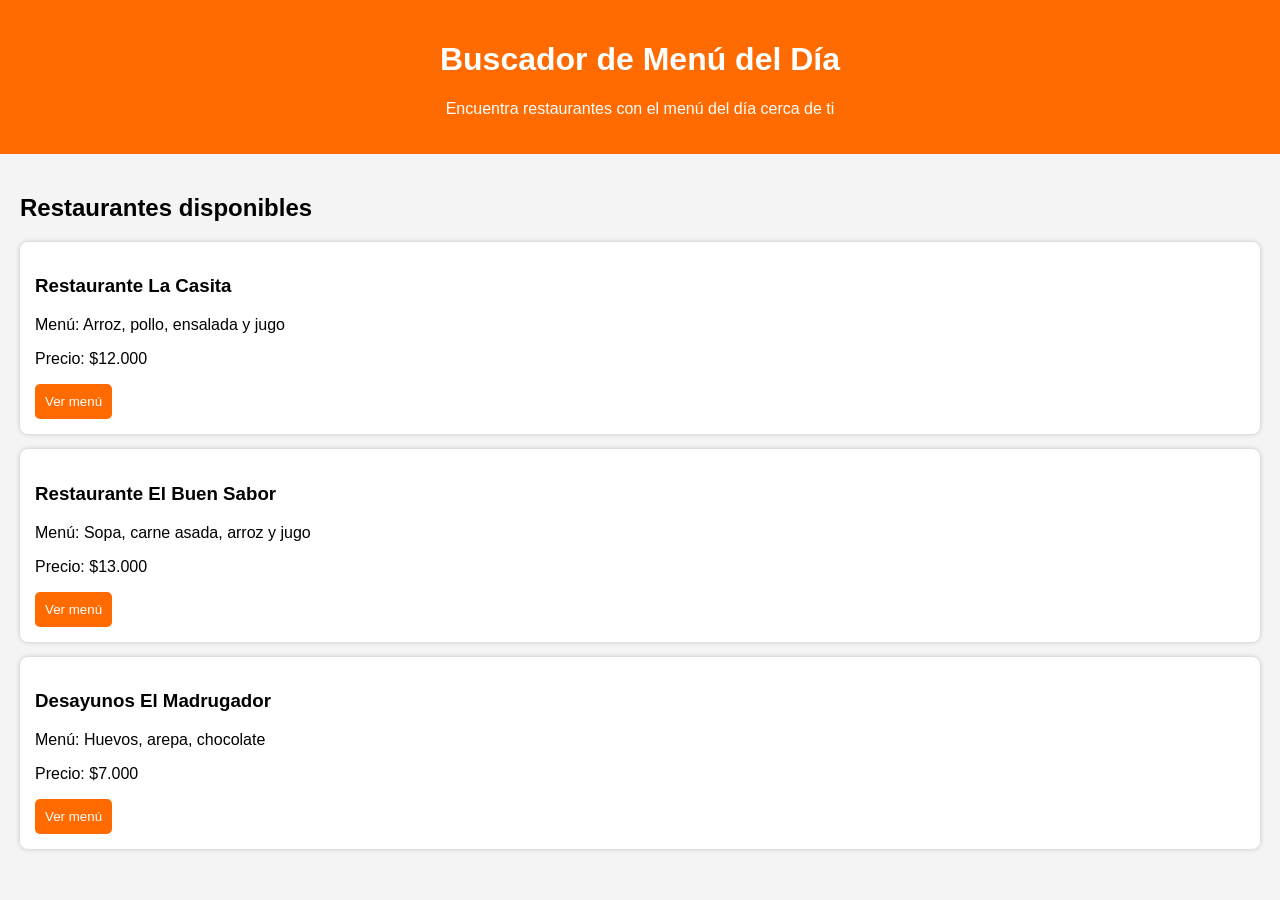
==== index.html @ ad239620 "Add initial HTML structure for menu search" ====
<!DOCTYPE html>
<html lang="es">
<head>
<meta charset="UTF-8">
<title>Buscador de Menú del Día</title>

<style>
body{
font-family: Arial;
background:#f4f4f4;
margin:0;
padding:0;
}

header{
background:#ff6b00;
color:white;
padding:20px;
text-align:center;
}

.container{
padding:20px;
}

.restaurante{
background:white;
padding:15px;
margin:15px 0;
border-radius:8px;
box-shadow:0 0 5px rgba(0,0,0,0.2);
}

button{
background:#ff6b00;
color:white;
border:none;
padding:10px;
cursor:pointer;
border-radius:5px;
}

</style>
</head>

<body>

<header>
<h1>Buscador de Menú del Día</h1>
<p>Encuentra restaurantes con el menú del día cerca de ti</p>
</header>

<div class="container">

<h2>Restaurantes disponibles</h2>

<div class="restaurante">
<h3>Restaurante La Casita</h3>
<p>Menú: Arroz, pollo, ensalada y jugo</p>
<p>Precio: $12.000</p>
<button>Ver menú</button>
</div>

<div class="restaurante">
<h3>Restaurante El Buen Sabor</h3>
<p>Menú: Sopa, carne asada, arroz y jugo</p>
<p>Precio: $13.000</p>
<button>Ver menú</button>
</div>

<div class="restaurante">
<h3>Desayunos El Madrugador</h3>
<p>Menú: Huevos, arepa, chocolate</p>
<p>Precio: $7.000</p>
<button>Ver menú</button>
</div>

</div>

</body>
</html>
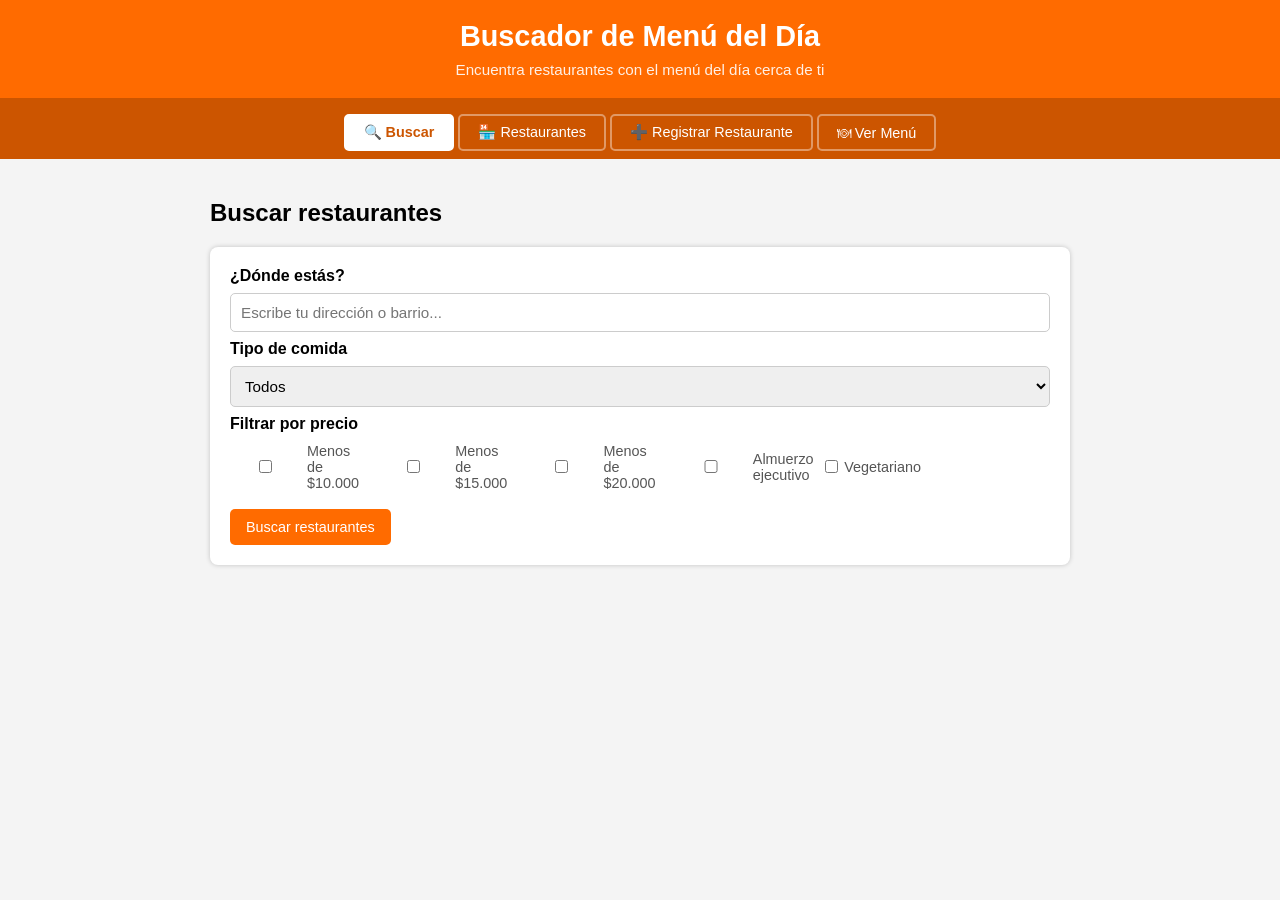
==== commit 2f4a5f4f: "Enhance HTML structure and styles for better layout Added viewport meta tag and improved styles for " ====
--- a/index.html
+++ b/index.html
@@ -1,81 +1,460 @@
 <!DOCTYPE html>
 <html lang="es">
 <head>
-<meta charset="UTF-8">
-<title>Buscador de Menú del Día</title>
-
-<style>
-body{
-font-family: Arial;
-background:#f4f4f4;
-margin:0;
-padding:0;
-}
-
-header{
-background:#ff6b00;
-color:white;
-padding:20px;
-text-align:center;
-}
-
-.container{
-padding:20px;
-}
-
-.restaurante{
-background:white;
-padding:15px;
-margin:15px 0;
-border-radius:8px;
-box-shadow:0 0 5px rgba(0,0,0,0.2);
-}
-
-button{
-background:#ff6b00;
-color:white;
-border:none;
-padding:10px;
-cursor:pointer;
-border-radius:5px;
-}
-
-</style>
+  <meta charset="UTF-8">
+  <meta name="viewport" content="width=device-width, initial-scale=1.0">
+  <title>Buscador de Menú del Día</title>
+  <style>
+    body {
+      font-family: Arial, sans-serif;
+      background: #f4f4f4;
+      margin: 0;
+      padding: 0;
+    }
+
+    header {
+      background: #ff6b00;
+      color: white;
+      padding: 20px;
+      text-align: center;
+    }
+
+    header h1 {
+      margin: 0 0 8px 0;
+      font-size: 1.8rem;
+    }
+
+    header p {
+      margin: 0;
+      font-size: 0.95rem;
+      opacity: 0.9;
+    }
+
+    nav {
+      background: #cc5500;
+      display: flex;
+      justify-content: center;
+      gap: 4px;
+      padding: 8px;
+      flex-wrap: wrap;
+    }
+
+    nav button {
+      background: none;
+      color: white;
+      border: 2px solid rgba(255,255,255,0.4);
+      padding: 8px 18px;
+      cursor: pointer;
+      border-radius: 5px;
+      font-size: 0.9rem;
+      transition: background 0.2s;
+    }
+
+    nav button:hover {
+      background: rgba(255,255,255,0.2);
+    }
+
+    nav button.active {
+      background: white;
+      color: #cc5500;
+      font-weight: bold;
+      border-color: white;
+    }
+
+    .vista {
+      display: none;
+    }
+
+    .vista.activa {
+      display: block;
+    }
+
+    .container {
+      padding: 20px;
+      max-width: 860px;
+      margin: 0 auto;
+    }
+
+    .restaurante {
+      background: white;
+      padding: 15px;
+      margin: 15px 0;
+      border-radius: 8px;
+      box-shadow: 0 0 5px rgba(0,0,0,0.2);
+    }
+
+    .restaurante h3 {
+      margin: 0 0 8px 0;
+      color: #333;
+    }
+
+    .restaurante p {
+      margin: 4px 0;
+      color: #555;
+    }
+
+    button {
+      background: #ff6b00;
+      color: white;
+      border: none;
+      padding: 10px 16px;
+      cursor: pointer;
+      border-radius: 5px;
+      font-size: 0.9rem;
+      margin-top: 8px;
+    }
+
+    button:hover {
+      background: #e05a00;
+    }
+
+    .buscador {
+      background: white;
+      padding: 20px;
+      border-radius: 8px;
+      box-shadow: 0 0 5px rgba(0,0,0,0.2);
+      margin-bottom: 20px;
+    }
+
+    .buscador input, .buscador select {
+      width: 100%;
+      padding: 10px;
+      margin: 8px 0;
+      border: 1px solid #ccc;
+      border-radius: 5px;
+      font-size: 0.95rem;
+      box-sizing: border-box;
+    }
+
+    .filtros {
+      display: flex;
+      gap: 10px;
+      flex-wrap: wrap;
+      margin: 10px 0;
+    }
+
+    .filtros label {
+      display: flex;
+      align-items: center;
+      gap: 6px;
+      font-size: 0.9rem;
+      color: #555;
+      cursor: pointer;
+    }
+
+    .form-group {
+      margin-bottom: 16px;
+    }
+
+    .form-group label {
+      display: block;
+      font-weight: bold;
+      margin-bottom: 5px;
+      color: #333;
+    }
+
+    .form-group input,
+    .form-group select,
+    .form-group textarea {
+      width: 100%;
+      padding: 10px;
+      border: 1px solid #ccc;
+      border-radius: 5px;
+      font-size: 0.95rem;
+      box-sizing: border-box;
+    }
+
+    .form-group textarea {
+      height: 80px;
+      resize: vertical;
+    }
+
+    .perfil-header {
+      background: #ff6b00;
+      color: white;
+      padding: 20px;
+      border-radius: 8px;
+      margin-bottom: 16px;
+    }
+
+    .perfil-header h2 { margin: 0 0 6px 0; }
+    .perfil-header p  { margin: 2px 0; opacity: 0.9; font-size: 0.9rem; }
+
+    .menu-completo {
+      background: white;
+      border-radius: 8px;
+      box-shadow: 0 0 5px rgba(0,0,0,0.2);
+      overflow: hidden;
+    }
+
+    .menu-item {
+      display: flex;
+      justify-content: space-between;
+      align-items: center;
+      padding: 14px 16px;
+      border-bottom: 1px solid #f0f0f0;
+    }
+
+    .menu-item:last-child { border-bottom: none; }
+    .menu-item-info { flex: 1; }
+    .menu-item-info strong { display: block; color: #333; }
+    .menu-item-info span  { font-size: 0.85rem; color: #777; }
+    .menu-item-precio { font-weight: bold; color: #ff6b00; font-size: 1rem; }
+
+    .seccion-titulo {
+      font-size: 1.1rem;
+      font-weight: bold;
+      color: #333;
+      margin: 20px 0 10px;
+      border-left: 4px solid #ff6b00;
+      padding-left: 10px;
+    }
+
+    .badge {
+      display: inline-block;
+      background: #ff6b00;
+      color: white;
+      font-size: 0.75rem;
+      padding: 3px 10px;
+      border-radius: 20px;
+      margin-left: 8px;
+    }
+
+    .info-fila {
+      display: flex;
+      gap: 16px;
+      flex-wrap: wrap;
+      margin-top: 8px;
+    }
+
+    .info-fila span { font-size: 0.88rem; opacity: 0.95; }
+
+    .btn-volver {
+      background: none;
+      color: #ff6b00;
+      border: 2px solid #ff6b00;
+      margin-bottom: 16px;
+    }
+
+    .btn-volver:hover {
+      background: #ff6b00;
+      color: white;
+    }
+  </style>
 </head>
-
 <body>
 
 <header>
-<h1>Buscador de Menú del Día</h1>
-<p>Encuentra restaurantes con el menú del día cerca de ti</p>
+  <h1>Buscador de Menú del Día</h1>
+  <p>Encuentra restaurantes con el menú del día cerca de ti</p>
 </header>
 
-<div class="container">
-
-<h2>Restaurantes disponibles</h2>
-
-<div class="restaurante">
-<h3>Restaurante La Casita</h3>
-<p>Menú: Arroz, pollo, ensalada y jugo</p>
-<p>Precio: $12.000</p>
-<button>Ver menú</button>
+<nav>
+  <button class="active" onclick="mostrarVista('busqueda', this)">🔍 Buscar</button>
+  <button onclick="mostrarVista('resultados', this)">🏪 Restaurantes</button>
+  <button onclick="mostrarVista('registro', this)">➕ Registrar Restaurante</button>
+  <button onclick="mostrarVista('perfil', this)">🍽 Ver Menú</button>
+</nav>
+
+<!-- VISTA 1 - BÚSQUEDA -->
+<div id="busqueda" class="vista activa">
+  <div class="container">
+    <h2>Buscar restaurantes</h2>
+    <div class="buscador">
+      <label><strong>¿Dónde estás?</strong></label>
+      <input type="text" placeholder="Escribe tu dirección o barrio..." />
+
+      <label><strong>Tipo de comida</strong></label>
+      <select>
+        <option value="">Todos</option>
+        <option>Comida casera</option>
+        <option>Vegetariana</option>
+        <option>Italiana</option>
+        <option>Mariscos</option>
+        <option>Desayunos</option>
+      </select>
+
+      <label><strong>Filtrar por precio</strong></label>
+      <div class="filtros">
+        <label><input type="checkbox"> Menos de $10.000</label>
+        <label><input type="checkbox"> Menos de $15.000</label>
+        <label><input type="checkbox"> Menos de $20.000</label>
+        <label><input type="checkbox"> Almuerzo ejecutivo</label>
+        <label><input type="checkbox"> Vegetariano</label>
+      </div>
+
+      <button onclick="mostrarVista('resultados', document.querySelectorAll('nav button')[1])">
+        Buscar restaurantes
+      </button>
+    </div>
+  </div>
 </div>
 
-<div class="restaurante">
-<h3>Restaurante El Buen Sabor</h3>
-<p>Menú: Sopa, carne asada, arroz y jugo</p>
-<p>Precio: $13.000</p>
-<button>Ver menú</button>
+<!-- VISTA 2 - RESULTADOS -->
+<div id="resultados" class="vista">
+  <div class="container">
+    <h2>Restaurantes disponibles</h2>
+
+    <div class="restaurante">
+      <h3>Restaurante La Casita <span class="badge">Abierto</span></h3>
+      <p>📍 Calle 45 #12-30, Chapinero &nbsp;·&nbsp; ⭐ 4.8 &nbsp;·&nbsp; ⏱ 10 min</p>
+      <p><strong>Menú:</strong> Arroz, pollo, ensalada y jugo</p>
+      <p><strong>Precio:</strong> $12.000</p>
+      <button onclick="mostrarVista('perfil', document.querySelectorAll('nav button')[3])">Ver menú</button>
+    </div>
+
+    <div class="restaurante">
+      <h3>Restaurante El Buen Sabor <span class="badge">Abierto</span></h3>
+      <p>📍 Carrera 7 #72-41, Chapinero &nbsp;·&nbsp; ⭐ 4.6 &nbsp;·&nbsp; ⏱ 15 min</p>
+      <p><strong>Menú:</strong> Sopa, carne asada, arroz y jugo</p>
+      <p><strong>Precio:</strong> $13.000</p>
+      <button onclick="mostrarVista('perfil', document.querySelectorAll('nav button')[3])">Ver menú</button>
+    </div>
+
+    <div class="restaurante">
+      <h3>Desayunos El Madrugador <span class="badge">Abierto</span></h3>
+      <p>📍 Calle 72 #10-34, Chapinero &nbsp;·&nbsp; ⭐ 4.5 &nbsp;·&nbsp; ⏱ 8 min</p>
+      <p><strong>Menú:</strong> Huevos, arepa, chocolate</p>
+      <p><strong>Precio:</strong> $7.000</p>
+      <button onclick="mostrarVista('perfil', document.querySelectorAll('nav button')[3])">Ver menú</button>
+    </div>
+  </div>
 </div>
 
-<div class="restaurante">
-<h3>Desayunos El Madrugador</h3>
-<p>Menú: Huevos, arepa, chocolate</p>
-<p>Precio: $7.000</p>
-<button>Ver menú</button>
+<!-- VISTA 3 - REGISTRO -->
+<div id="registro" class="vista">
+  <div class="container">
+    <h2>Registrar Restaurante</h2>
+    <p style="color:#555; margin-bottom:20px;">Completa el formulario para publicar tu restaurante y el menú del día.</p>
+
+    <div class="form-group">
+      <label>Nombre del restaurante</label>
+      <input type="text" placeholder="Ej. La Casita" />
+    </div>
+    <div class="form-group">
+      <label>Dirección</label>
+      <input type="text" placeholder="Calle 72 #10-34, Chapinero, Bogotá" />
+    </div>
+    <div class="form-group">
+      <label>Teléfono</label>
+      <input type="tel" placeholder="+57 300 000 0000" />
+    </div>
+    <div class="form-group">
+      <label>Correo electrónico</label>
+      <input type="email" placeholder="restaurante@correo.com" />
+    </div>
+    <div class="form-group">
+      <label>Tipo de cocina</label>
+      <select>
+        <option value="">Selecciona...</option>
+        <option>Comida casera colombiana</option>
+        <option>Vegetariana / Vegana</option>
+        <option>Italiana</option>
+        <option>Mariscos</option>
+        <option>Desayunos</option>
+        <option>Otro</option>
+      </select>
+    </div>
+    <div class="form-group">
+      <label>Horario de atención</label>
+      <input type="text" placeholder="Ej. Lunes a viernes 11:00am – 3:00pm" />
+    </div>
+
+    <div class="seccion-titulo">Menú del día</div>
+
+    <div class="form-group">
+      <label>Plato principal</label>
+      <input type="text" placeholder="Ej. Bandeja paisa" />
+    </div>
+    <div class="form-group">
+      <label>Precio del menú</label>
+      <input type="text" placeholder="Ej. $12.000" />
+    </div>
+    <div class="form-group">
+      <label>Descripción del menú</label>
+      <textarea placeholder="Ej. Incluye sopa, plato fuerte, jugo y postre..."></textarea>
+    </div>
+
+    <button onclick="mostrarVista('resultados', document.querySelectorAll('nav button')[1])">
+      Publicar restaurante
+    </button>
+  </div>
 </div>
 
+<!-- VISTA 4 - PERFIL / MENÚ -->
+<div id="perfil" class="vista">
+  <div class="container">
+
+    <button class="btn-volver"
+      onclick="mostrarVista('resultados', document.querySelectorAll('nav button')[1])">
+      ← Volver a resultados
+    </button>
+
+    <div class="perfil-header">
+      <h2>Restaurante La Casita</h2>
+      <div class="info-fila">
+        <span>📍 Calle 45 #12-30, Chapinero</span>
+        <span>⏰ 11:00am – 3:00pm</span>
+        <span>📞 +57 310 555 0011</span>
+        <span>⭐ 4.8 · 214 reseñas</span>
+      </div>
+    </div>
+
+    <div class="seccion-titulo">Menú del día – Lunes 17 de marzo de 2026</div>
+
+    <div class="menu-completo">
+      <div class="menu-item">
+        <div class="menu-item-info">
+          <strong>Sopa del día</strong>
+          <span>Ajiaco bogotano con crema y alcaparras</span>
+        </div>
+        <div class="menu-item-precio">Incluida</div>
+      </div>
+      <div class="menu-item">
+        <div class="menu-item-info">
+          <strong>Arroz con pollo</strong>
+          <span>Con ensalada fresca y patacón</span>
+        </div>
+        <div class="menu-item-precio">$12.000</div>
+      </div>
+      <div class="menu-item">
+        <div class="menu-item-info">
+          <strong>Carne asada</strong>
+          <span>Con papas criollas y ensalada</span>
+        </div>
+        <div class="menu-item-precio">$13.500</div>
+      </div>
+      <div class="menu-item">
+        <div class="menu-item-info">
+          <strong>Jugo natural</strong>
+          <span>Lulo, mora o maracuyá</span>
+        </div>
+        <div class="menu-item-precio">Incluido</div>
+      </div>
+      <div class="menu-item">
+        <div class="menu-item-info">
+          <strong>Postre del día</strong>
+          <span>Arroz con leche</span>
+        </div>
+        <div class="menu-item-precio">Incluido</div>
+      </div>
+    </div>
+
+    <button style="width:100%; margin-top:20px; padding:14px; font-size:1rem;">
+      🍽 Ir al restaurante · Desde $12.000
+    </button>
+
+  </div>
 </div>
+
+<script>
+  function mostrarVista(id, boton) {
+    document.querySelectorAll('.vista').forEach(v => v.classList.remove('activa'));
+    document.querySelectorAll('nav button').forEach(b => b.classList.remove('active'));
+    document.getElementById(id).classList.add('activa');
+    if (boton) boton.classList.add('active');
+  }
+</script>
 
 </body>
 </html>
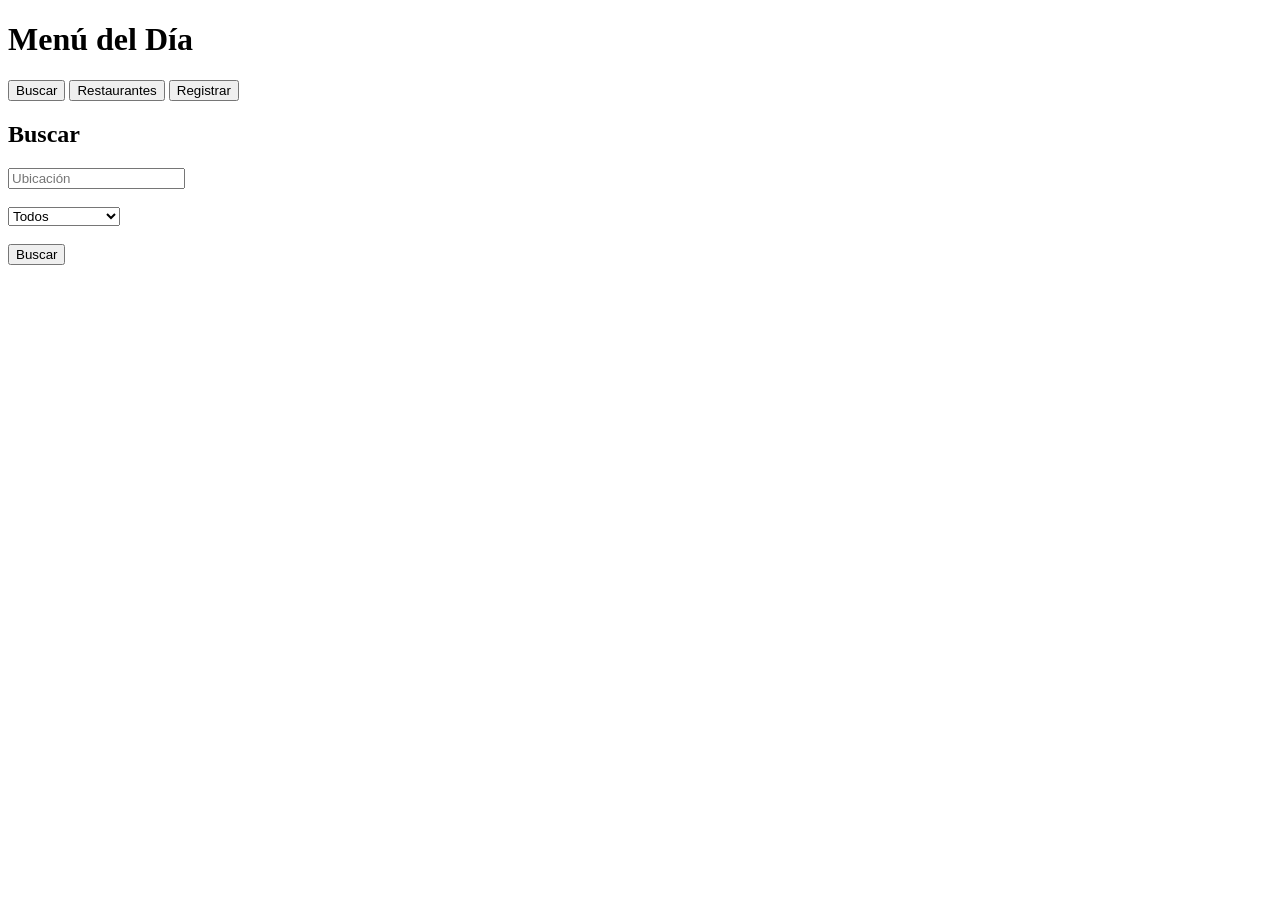
==== commit ae32738b: "Update index.html" ====
--- a/index.html
+++ b/index.html
@@ -2,458 +2,70 @@
 <html lang="es">
 <head>
   <meta charset="UTF-8">
-  <meta name="viewport" content="width=device-width, initial-scale=1.0">
-  <title>Buscador de Menú del Día</title>
-  <style>
-    body {
-      font-family: Arial, sans-serif;
-      background: #f4f4f4;
-      margin: 0;
-      padding: 0;
-    }
-
-    header {
-      background: #ff6b00;
-      color: white;
-      padding: 20px;
-      text-align: center;
-    }
-
-    header h1 {
-      margin: 0 0 8px 0;
-      font-size: 1.8rem;
-    }
-
-    header p {
-      margin: 0;
-      font-size: 0.95rem;
-      opacity: 0.9;
-    }
-
-    nav {
-      background: #cc5500;
-      display: flex;
-      justify-content: center;
-      gap: 4px;
-      padding: 8px;
-      flex-wrap: wrap;
-    }
-
-    nav button {
-      background: none;
-      color: white;
-      border: 2px solid rgba(255,255,255,0.4);
-      padding: 8px 18px;
-      cursor: pointer;
-      border-radius: 5px;
-      font-size: 0.9rem;
-      transition: background 0.2s;
-    }
-
-    nav button:hover {
-      background: rgba(255,255,255,0.2);
-    }
-
-    nav button.active {
-      background: white;
-      color: #cc5500;
-      font-weight: bold;
-      border-color: white;
-    }
-
-    .vista {
-      display: none;
-    }
-
-    .vista.activa {
-      display: block;
-    }
-
-    .container {
-      padding: 20px;
-      max-width: 860px;
-      margin: 0 auto;
-    }
-
-    .restaurante {
-      background: white;
-      padding: 15px;
-      margin: 15px 0;
-      border-radius: 8px;
-      box-shadow: 0 0 5px rgba(0,0,0,0.2);
-    }
-
-    .restaurante h3 {
-      margin: 0 0 8px 0;
-      color: #333;
-    }
-
-    .restaurante p {
-      margin: 4px 0;
-      color: #555;
-    }
-
-    button {
-      background: #ff6b00;
-      color: white;
-      border: none;
-      padding: 10px 16px;
-      cursor: pointer;
-      border-radius: 5px;
-      font-size: 0.9rem;
-      margin-top: 8px;
-    }
-
-    button:hover {
-      background: #e05a00;
-    }
-
-    .buscador {
-      background: white;
-      padding: 20px;
-      border-radius: 8px;
-      box-shadow: 0 0 5px rgba(0,0,0,0.2);
-      margin-bottom: 20px;
-    }
-
-    .buscador input, .buscador select {
-      width: 100%;
-      padding: 10px;
-      margin: 8px 0;
-      border: 1px solid #ccc;
-      border-radius: 5px;
-      font-size: 0.95rem;
-      box-sizing: border-box;
-    }
-
-    .filtros {
-      display: flex;
-      gap: 10px;
-      flex-wrap: wrap;
-      margin: 10px 0;
-    }
-
-    .filtros label {
-      display: flex;
-      align-items: center;
-      gap: 6px;
-      font-size: 0.9rem;
-      color: #555;
-      cursor: pointer;
-    }
-
-    .form-group {
-      margin-bottom: 16px;
-    }
-
-    .form-group label {
-      display: block;
-      font-weight: bold;
-      margin-bottom: 5px;
-      color: #333;
-    }
-
-    .form-group input,
-    .form-group select,
-    .form-group textarea {
-      width: 100%;
-      padding: 10px;
-      border: 1px solid #ccc;
-      border-radius: 5px;
-      font-size: 0.95rem;
-      box-sizing: border-box;
-    }
-
-    .form-group textarea {
-      height: 80px;
-      resize: vertical;
-    }
-
-    .perfil-header {
-      background: #ff6b00;
-      color: white;
-      padding: 20px;
-      border-radius: 8px;
-      margin-bottom: 16px;
-    }
-
-    .perfil-header h2 { margin: 0 0 6px 0; }
-    .perfil-header p  { margin: 2px 0; opacity: 0.9; font-size: 0.9rem; }
-
-    .menu-completo {
-      background: white;
-      border-radius: 8px;
-      box-shadow: 0 0 5px rgba(0,0,0,0.2);
-      overflow: hidden;
-    }
-
-    .menu-item {
-      display: flex;
-      justify-content: space-between;
-      align-items: center;
-      padding: 14px 16px;
-      border-bottom: 1px solid #f0f0f0;
-    }
-
-    .menu-item:last-child { border-bottom: none; }
-    .menu-item-info { flex: 1; }
-    .menu-item-info strong { display: block; color: #333; }
-    .menu-item-info span  { font-size: 0.85rem; color: #777; }
-    .menu-item-precio { font-weight: bold; color: #ff6b00; font-size: 1rem; }
-
-    .seccion-titulo {
-      font-size: 1.1rem;
-      font-weight: bold;
-      color: #333;
-      margin: 20px 0 10px;
-      border-left: 4px solid #ff6b00;
-      padding-left: 10px;
-    }
-
-    .badge {
-      display: inline-block;
-      background: #ff6b00;
-      color: white;
-      font-size: 0.75rem;
-      padding: 3px 10px;
-      border-radius: 20px;
-      margin-left: 8px;
-    }
-
-    .info-fila {
-      display: flex;
-      gap: 16px;
-      flex-wrap: wrap;
-      margin-top: 8px;
-    }
-
-    .info-fila span { font-size: 0.88rem; opacity: 0.95; }
-
-    .btn-volver {
-      background: none;
-      color: #ff6b00;
-      border: 2px solid #ff6b00;
-      margin-bottom: 16px;
-    }
-
-    .btn-volver:hover {
-      background: #ff6b00;
-      color: white;
-    }
-  </style>
+  <title>Menú del Día</title>
 </head>
 <body>
 
-<header>
-  <h1>Buscador de Menú del Día</h1>
-  <p>Encuentra restaurantes con el menú del día cerca de ti</p>
-</header>
+<h1>Menú del Día</h1>
 
-<nav>
-  <button class="active" onclick="mostrarVista('busqueda', this)">🔍 Buscar</button>
-  <button onclick="mostrarVista('resultados', this)">🏪 Restaurantes</button>
-  <button onclick="mostrarVista('registro', this)">➕ Registrar Restaurante</button>
-  <button onclick="mostrarVista('perfil', this)">🍽 Ver Menú</button>
-</nav>
+<!-- Navegación -->
+<button onclick="mostrar('busqueda')">Buscar</button>
+<button onclick="mostrar('resultados')">Restaurantes</button>
+<button onclick="mostrar('registro')">Registrar</button>
 
-<!-- VISTA 1 - BÚSQUEDA -->
-<div id="busqueda" class="vista activa">
-  <div class="container">
-    <h2>Buscar restaurantes</h2>
-    <div class="buscador">
-      <label><strong>¿Dónde estás?</strong></label>
-      <input type="text" placeholder="Escribe tu dirección o barrio..." />
+<!-- Búsqueda -->
+<div id="busqueda">
+  <h2>Buscar</h2>
+  <input type="text" placeholder="Ubicación"><br><br>
 
-      <label><strong>Tipo de comida</strong></label>
-      <select>
-        <option value="">Todos</option>
-        <option>Comida casera</option>
-        <option>Vegetariana</option>
-        <option>Italiana</option>
-        <option>Mariscos</option>
-        <option>Desayunos</option>
-      </select>
+  <select>
+    <option>Todos</option>
+    <option>Comida casera</option>
+    <option>Vegetariana</option>
+  </select><br><br>
 
-      <label><strong>Filtrar por precio</strong></label>
-      <div class="filtros">
-        <label><input type="checkbox"> Menos de $10.000</label>
-        <label><input type="checkbox"> Menos de $15.000</label>
-        <label><input type="checkbox"> Menos de $20.000</label>
-        <label><input type="checkbox"> Almuerzo ejecutivo</label>
-        <label><input type="checkbox"> Vegetariano</label>
-      </div>
-
-      <button onclick="mostrarVista('resultados', document.querySelectorAll('nav button')[1])">
-        Buscar restaurantes
-      </button>
-    </div>
-  </div>
+  <button onclick="mostrar('resultados')">Buscar</button>
 </div>
 
-<!-- VISTA 2 - RESULTADOS -->
-<div id="resultados" class="vista">
-  <div class="container">
-    <h2>Restaurantes disponibles</h2>
+<!-- Resultados -->
+<div id="resultados" style="display:none;">
+  <h2>Restaurantes</h2>
 
-    <div class="restaurante">
-      <h3>Restaurante La Casita <span class="badge">Abierto</span></h3>
-      <p>📍 Calle 45 #12-30, Chapinero &nbsp;·&nbsp; ⭐ 4.8 &nbsp;·&nbsp; ⏱ 10 min</p>
-      <p><strong>Menú:</strong> Arroz, pollo, ensalada y jugo</p>
-      <p><strong>Precio:</strong> $12.000</p>
-      <button onclick="mostrarVista('perfil', document.querySelectorAll('nav button')[3])">Ver menú</button>
-    </div>
+  <p><strong>La Casita</strong><br>
+  Menú: Arroz con pollo<br>
+  Precio: $12.000</p>
 
-    <div class="restaurante">
-      <h3>Restaurante El Buen Sabor <span class="badge">Abierto</span></h3>
-      <p>📍 Carrera 7 #72-41, Chapinero &nbsp;·&nbsp; ⭐ 4.6 &nbsp;·&nbsp; ⏱ 15 min</p>
-      <p><strong>Menú:</strong> Sopa, carne asada, arroz y jugo</p>
-      <p><strong>Precio:</strong> $13.000</p>
-      <button onclick="mostrarVista('perfil', document.querySelectorAll('nav button')[3])">Ver menú</button>
-    </div>
-
-    <div class="restaurante">
-      <h3>Desayunos El Madrugador <span class="badge">Abierto</span></h3>
-      <p>📍 Calle 72 #10-34, Chapinero &nbsp;·&nbsp; ⭐ 4.5 &nbsp;·&nbsp; ⏱ 8 min</p>
-      <p><strong>Menú:</strong> Huevos, arepa, chocolate</p>
-      <p><strong>Precio:</strong> $7.000</p>
-      <button onclick="mostrarVista('perfil', document.querySelectorAll('nav button')[3])">Ver menú</button>
-    </div>
-  </div>
+  <button onclick="mostrar('perfil')">Ver menú</button>
 </div>
 
-<!-- VISTA 3 - REGISTRO -->
-<div id="registro" class="vista">
-  <div class="container">
-    <h2>Registrar Restaurante</h2>
-    <p style="color:#555; margin-bottom:20px;">Completa el formulario para publicar tu restaurante y el menú del día.</p>
+<!-- Registro -->
+<div id="registro" style="display:none;">
+  <h2>Registrar Restaurante</h2>
 
-    <div class="form-group">
-      <label>Nombre del restaurante</label>
-      <input type="text" placeholder="Ej. La Casita" />
-    </div>
-    <div class="form-group">
-      <label>Dirección</label>
-      <input type="text" placeholder="Calle 72 #10-34, Chapinero, Bogotá" />
-    </div>
-    <div class="form-group">
-      <label>Teléfono</label>
-      <input type="tel" placeholder="+57 300 000 0000" />
-    </div>
-    <div class="form-group">
-      <label>Correo electrónico</label>
-      <input type="email" placeholder="restaurante@correo.com" />
-    </div>
-    <div class="form-group">
-      <label>Tipo de cocina</label>
-      <select>
-        <option value="">Selecciona...</option>
-        <option>Comida casera colombiana</option>
-        <option>Vegetariana / Vegana</option>
-        <option>Italiana</option>
-        <option>Mariscos</option>
-        <option>Desayunos</option>
-        <option>Otro</option>
-      </select>
-    </div>
-    <div class="form-group">
-      <label>Horario de atención</label>
-      <input type="text" placeholder="Ej. Lunes a viernes 11:00am – 3:00pm" />
-    </div>
+  <input type="text" placeholder="Nombre"><br><br>
+  <input type="text" placeholder="Dirección"><br><br>
+  <input type="text" placeholder="Precio"><br><br>
 
-    <div class="seccion-titulo">Menú del día</div>
-
-    <div class="form-group">
-      <label>Plato principal</label>
-      <input type="text" placeholder="Ej. Bandeja paisa" />
-    </div>
-    <div class="form-group">
-      <label>Precio del menú</label>
-      <input type="text" placeholder="Ej. $12.000" />
-    </div>
-    <div class="form-group">
-      <label>Descripción del menú</label>
-      <textarea placeholder="Ej. Incluye sopa, plato fuerte, jugo y postre..."></textarea>
-    </div>
-
-    <button onclick="mostrarVista('resultados', document.querySelectorAll('nav button')[1])">
-      Publicar restaurante
-    </button>
-  </div>
+  <button onclick="mostrar('resultados')">Guardar</button>
 </div>
 
-<!-- VISTA 4 - PERFIL / MENÚ -->
-<div id="perfil" class="vista">
-  <div class="container">
+<!-- Perfil -->
+<div id="perfil" style="display:none;">
+  <h2>La Casita</h2>
+  <p>Arroz con pollo - $12.000</p>
 
-    <button class="btn-volver"
-      onclick="mostrarVista('resultados', document.querySelectorAll('nav button')[1])">
-      ← Volver a resultados
-    </button>
-
-    <div class="perfil-header">
-      <h2>Restaurante La Casita</h2>
-      <div class="info-fila">
-        <span>📍 Calle 45 #12-30, Chapinero</span>
-        <span>⏰ 11:00am – 3:00pm</span>
-        <span>📞 +57 310 555 0011</span>
-        <span>⭐ 4.8 · 214 reseñas</span>
-      </div>
-    </div>
-
-    <div class="seccion-titulo">Menú del día – Lunes 17 de marzo de 2026</div>
-
-    <div class="menu-completo">
-      <div class="menu-item">
-        <div class="menu-item-info">
-          <strong>Sopa del día</strong>
-          <span>Ajiaco bogotano con crema y alcaparras</span>
-        </div>
-        <div class="menu-item-precio">Incluida</div>
-      </div>
-      <div class="menu-item">
-        <div class="menu-item-info">
-          <strong>Arroz con pollo</strong>
-          <span>Con ensalada fresca y patacón</span>
-        </div>
-        <div class="menu-item-precio">$12.000</div>
-      </div>
-      <div class="menu-item">
-        <div class="menu-item-info">
-          <strong>Carne asada</strong>
-          <span>Con papas criollas y ensalada</span>
-        </div>
-        <div class="menu-item-precio">$13.500</div>
-      </div>
-      <div class="menu-item">
-        <div class="menu-item-info">
-          <strong>Jugo natural</strong>
-          <span>Lulo, mora o maracuyá</span>
-        </div>
-        <div class="menu-item-precio">Incluido</div>
-      </div>
-      <div class="menu-item">
-        <div class="menu-item-info">
-          <strong>Postre del día</strong>
-          <span>Arroz con leche</span>
-        </div>
-        <div class="menu-item-precio">Incluido</div>
-      </div>
-    </div>
-
-    <button style="width:100%; margin-top:20px; padding:14px; font-size:1rem;">
-      🍽 Ir al restaurante · Desde $12.000
-    </button>
-
-  </div>
+  <button onclick="mostrar('resultados')">Volver</button>
 </div>
 
 <script>
-  function mostrarVista(id, boton) {
-    document.querySelectorAll('.vista').forEach(v => v.classList.remove('activa'));
-    document.querySelectorAll('nav button').forEach(b => b.classList.remove('active'));
-    document.getElementById(id).classList.add('activa');
-    if (boton) boton.classList.add('active');
-  }
+function mostrar(vista) {
+  document.getElementById("busqueda").style.display = "none";
+  document.getElementById("resultados").style.display = "none";
+  document.getElementById("registro").style.display = "none";
+  document.getElementById("perfil").style.display = "none";
+
+  document.getElementById(vista).style.display = "block";
+}
 </script>
 
 </body>
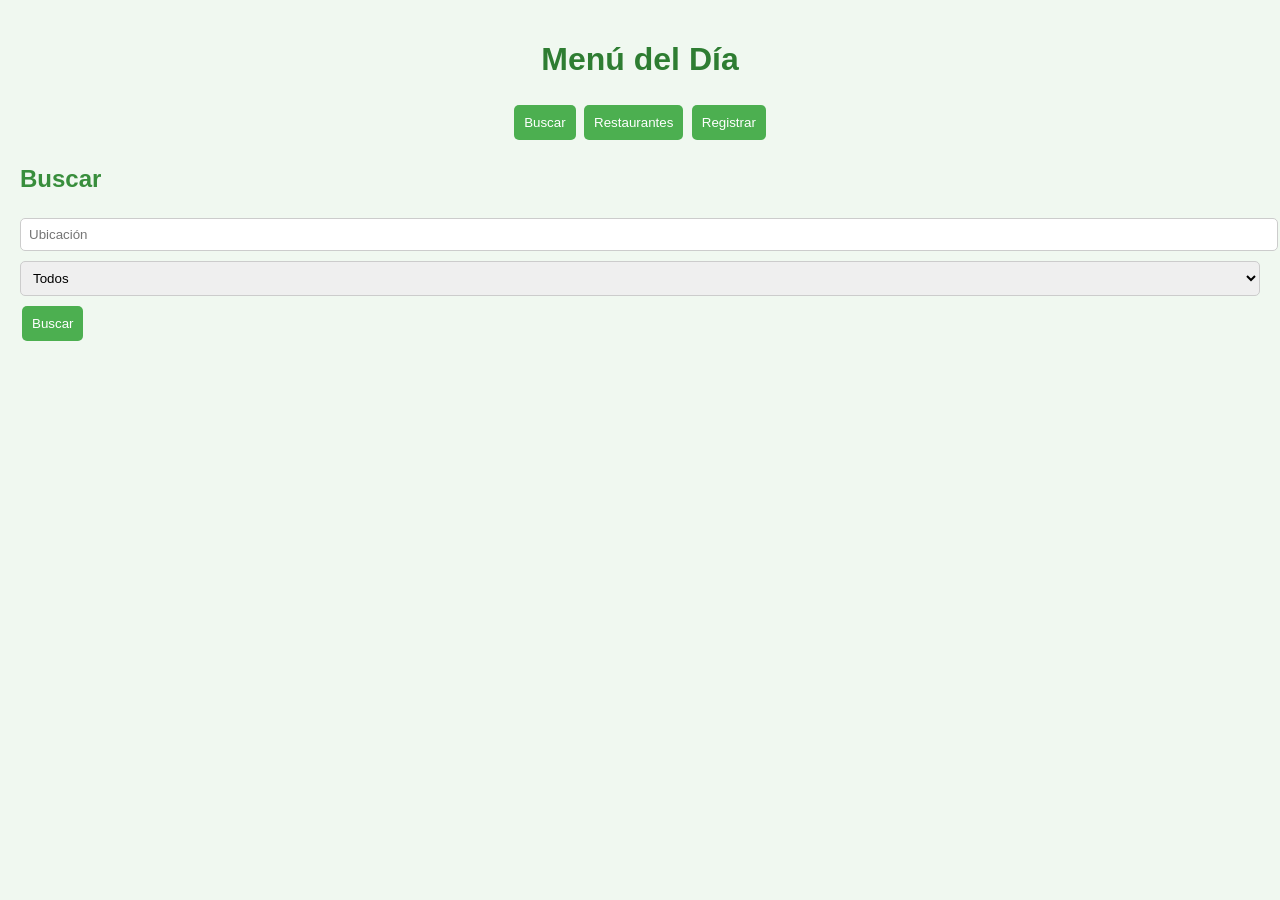
==== commit 7458fdfd: "Refactor index.html for improved layout and styles Updated the HTML structure and styling for better" ====
--- a/index.html
+++ b/index.html
@@ -3,26 +3,84 @@
 <head>
   <meta charset="UTF-8">
   <title>Menú del Día</title>
+
+  <style>
+    body {
+      font-family: Arial, sans-serif;
+      background: #f0f8f0;
+      margin: 0;
+      padding: 20px;
+    }
+
+    h1 {
+      text-align: center;
+      color: #2e7d32;
+    }
+
+    h2 {
+      color: #388e3c;
+    }
+
+    button {
+      background: #4caf50;
+      color: white;
+      border: none;
+      padding: 10px;
+      margin: 5px 2px;
+      cursor: pointer;
+      border-radius: 5px;
+    }
+
+    button:hover {
+      background: #388e3c;
+    }
+
+    input, select {
+      padding: 8px;
+      width: 100%;
+      margin: 5px 0;
+      border: 1px solid #ccc;
+      border-radius: 5px;
+    }
+
+    .card {
+      background: white;
+      padding: 15px;
+      margin-top: 10px;
+      border-radius: 8px;
+      border-left: 5px solid #4caf50;
+      box-shadow: 0 0 5px rgba(0,0,0,0.1);
+    }
+
+    .nav {
+      text-align: center;
+      margin-bottom: 20px;
+    }
+  </style>
+
 </head>
 <body>
 
 <h1>Menú del Día</h1>
 
 <!-- Navegación -->
-<button onclick="mostrar('busqueda')">Buscar</button>
-<button onclick="mostrar('resultados')">Restaurantes</button>
-<button onclick="mostrar('registro')">Registrar</button>
+<div class="nav">
+  <button onclick="mostrar('busqueda')">Buscar</button>
+  <button onclick="mostrar('resultados')">Restaurantes</button>
+  <button onclick="mostrar('registro')">Registrar</button>
+</div>
 
 <!-- Búsqueda -->
 <div id="busqueda">
   <h2>Buscar</h2>
-  <input type="text" placeholder="Ubicación"><br><br>
+
+  <input type="text" placeholder="Ubicación">
 
   <select>
     <option>Todos</option>
     <option>Comida casera</option>
     <option>Vegetariana</option>
-  </select><br><br>
+  </select>
 
   <button onclick="mostrar('resultados')">Buscar</button>
 </div>
@@ -31,20 +89,21 @@
 <div id="resultados" style="display:none;">
   <h2>Restaurantes</h2>
 
-  <p><strong>La Casita</strong><br>
-  Menú: Arroz con pollo<br>
-  Precio: $12.000</p>
-
-  <button onclick="mostrar('perfil')">Ver menú</button>
+  <div class="card">
+    <p><strong>La Casita</strong></p>
+    <p>Menú: Arroz con pollo</p>
+    <p>Precio: $12.000</p>
+    <button onclick="mostrar('perfil')">Ver menú</button>
+  </div>
 </div>
 
 <!-- Registro -->
 <div id="registro" style="display:none;">
   <h2>Registrar Restaurante</h2>
 
-  <input type="text" placeholder="Nombre"><br><br>
-  <input type="text" placeholder="Dirección"><br><br>
-  <input type="text" placeholder="Precio"><br><br>
+  <input type="text" placeholder="Nombre">
+  <input type="text" placeholder="Dirección">
+  <input type="text" placeholder="Precio">
 
   <button onclick="mostrar('resultados')">Guardar</button>
 </div>
@@ -52,7 +111,10 @@
 <!-- Perfil -->
 <div id="perfil" style="display:none;">
   <h2>La Casita</h2>
-  <p>Arroz con pollo - $12.000</p>
+
+  <div class="card">
+    <p>Arroz con pollo - $12.000</p>
+  </div>
 
   <button onclick="mostrar('resultados')">Volver</button>
 </div>
